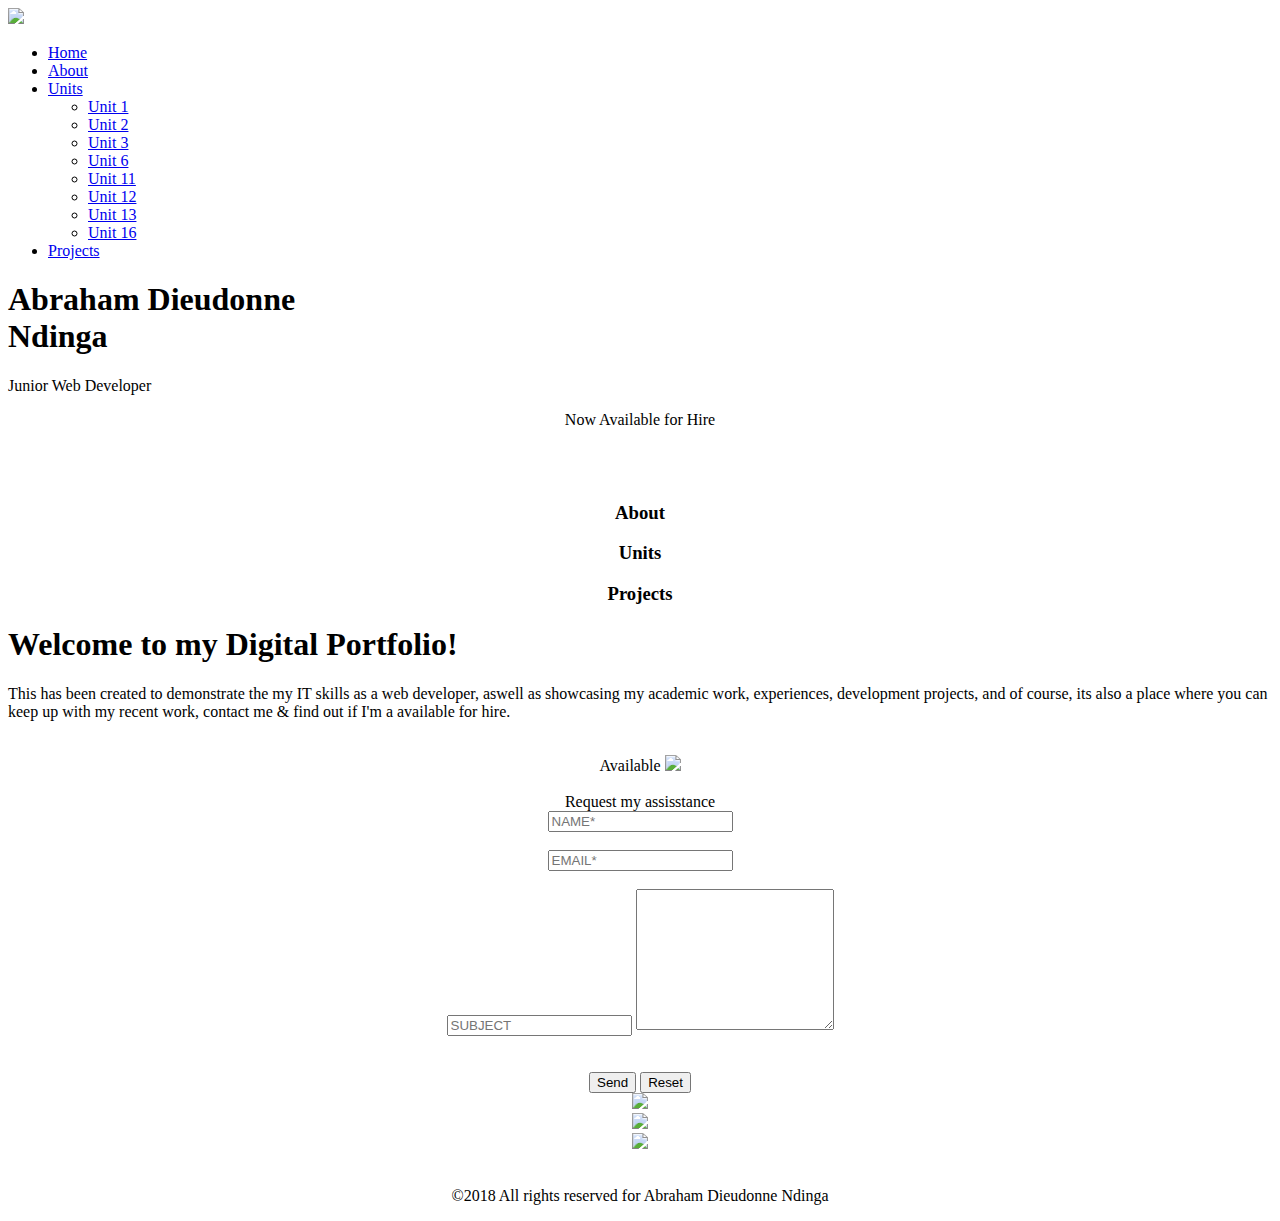
==== index.html @ 804b8572 "1st Upload" ====
<!DOCTYPE html>
<html lang="en" dir="ltr">
  <head>
    <meta charset="utf-8">
    <title>Abraham D.Ndinga | Portfolio</title>
    <meta name="viewport" content="width=device-width">
    <meta name="description" content="Abraham Dieudonne Ndinga's,
    Junior Web Developer | Digital Portfolio">
    <meta name="keywords" content="Abraham, Dieudonne, Ndinga, web developer, web design,
    junior web developer, web designer, professional">
    <meta name="author" content="Abraham Dieudonne Ndinga">
    <link rel="stylesheet" type="text/css" href="../Portfolio/css/style.css">
    <link rel="shortcut icon" type="image/png" href="../Portfolio/img/fav.png"/>
  </head>
  <body>

    <header>
      <div class="container">

        <div id="branding">
          <a href="index.html">
          <img src="../Portfolio/img/logo.png">
          </a>
        </div>
        <nav>
          <ul>
            <li class="active"><a href="index.html">Home</a></li>
            <li><a href="about.html">About</a></li>
            <span class="dropdown">
              <li><a href="units.html">Units</a></li>
              <div class="dropdown_content">
                <ul>
                  <li><a href="unit1.html">Unit 1</a></li>
                  <li><a href="unit2.html">Unit 2</a></li>
                  <li><a href="unit3.html">Unit 3</a></li>
                  <li><a href="unit6.html">Unit 6</a></li>
                </ul>
                <ul>
                  <li><a href="unit11.html">Unit 11</a></li>
                  <li><a href="unit12.html">Unit 12</a></li>
                  <li><a href="unit13.html">Unit 13</a></li>
                  <li><a href="unit16.html">Unit 16</a></li>
                </ul>
              </div>
            </span>
            <li><a href="projects.html">Projects</a></li>
          </ul>
        </nav>

      </div>
    </header>

    <section id="showcase">
      <div class="container">
        <h1>Abraham Dieudonne <br> Ndinga</h1>
        <p>Junior Web Developer</p>

        <center>
        <div id="nowavailable">
          Now Available for Hire
        </div>
      </center>
      <br><br><br>

      </div>
    </section>

    <section id="boxes">
      <div class="container">

      <center>
      <div class="boxwrap">
        <div class="box" id="box1">
          <h3>About</h3>
        </div>
      </div>
      <div class="boxwrap">
        <div class="box" id="box2">
          <h3>Units</h3>
        </div>
      </div>
      <div class="boxwrap">
        <div class="box" id="box3">
          <h3>Projects</h3>
        </div>
      </div>
      </center>

      </div>
    </section>

    <section id="introduction">
      <div class="container">

        <h1>Welcome to my Digital Portfolio!</h1>
        <p>
          This has been created to demonstrate the my IT skills as a web developer,
          aswell as showcasing my academic work, experiences, development projects,
          and of course, its also a place where you can keep up with my recent work,
          contact me & find out if I'm a available for hire.
        </p><br>

        <center>
          <div class="available" id="available">
            Available
            <img id="avimg" src="../Portfolio/img/briefcase.png">
          </div>
        </center>

      </div>
    </section><br>

<!-- The function of the following form is to allow users to forward emails to
      me-->

    <section id="form">
      <div class="container">

        <center>
        <form class="mainform" action="mailto:abe.dndinga@gmail.com"
        method="post" enctype="text/plain">

        <legend>Request my assisstance</legend>

        <div id="forminputwrap">
        <span class="left">
          <input class="formbox" type="text" name="name" placeholder="NAME*" required><br><br>
          <input class="formbox" type="email" name="mail" placeholder="EMAIL*" required><br><br>
          <input class="formbox" type="text" name="subject" placeholder="SUBJECT">
        </span>

        <span class="left">
          <textarea class="formbox" placeholder="MESSAGE" required name="message"
          style="height: 135px; min-height: 135px; width: 100%; min-width: 192px; max-width: 192px;">
          </textarea>
        </span>
        </div>
        <br><br>
        <div>
          <input class="formbutton" type="submit" value="Send">
          <input class="formbutton" type="reset" value="Reset">
        </div>

        </form>
        </center>

      </div>
    </section>


    <footer>
        <div class="container">

          <center>
            <div class="footerbox">
              <a href="mailto:abe.dndinga@gmail.com">
                <img src="../Portfolio/img/email_icon.png">
              </a>
            </div>
            <div class="footerbox">
              <a href="https://github.com/x5abraham" target="_blank">
                <img src="../Portfolio/img/github_icon.png">
              </a>
            </div>
            <div class="footerbox">
              <a href="https://www.linkedin.com/in/AbrahamDN/" target="_blank">
                <img src="../Portfolio/img/linkedin_icon.png">
              </a>
            </div>

          <br>
          <p>©2018 All rights reserved for Abraham Dieudonne Ndinga </p>
          </center>

        </div>
    </footer>

  </body>
</html>
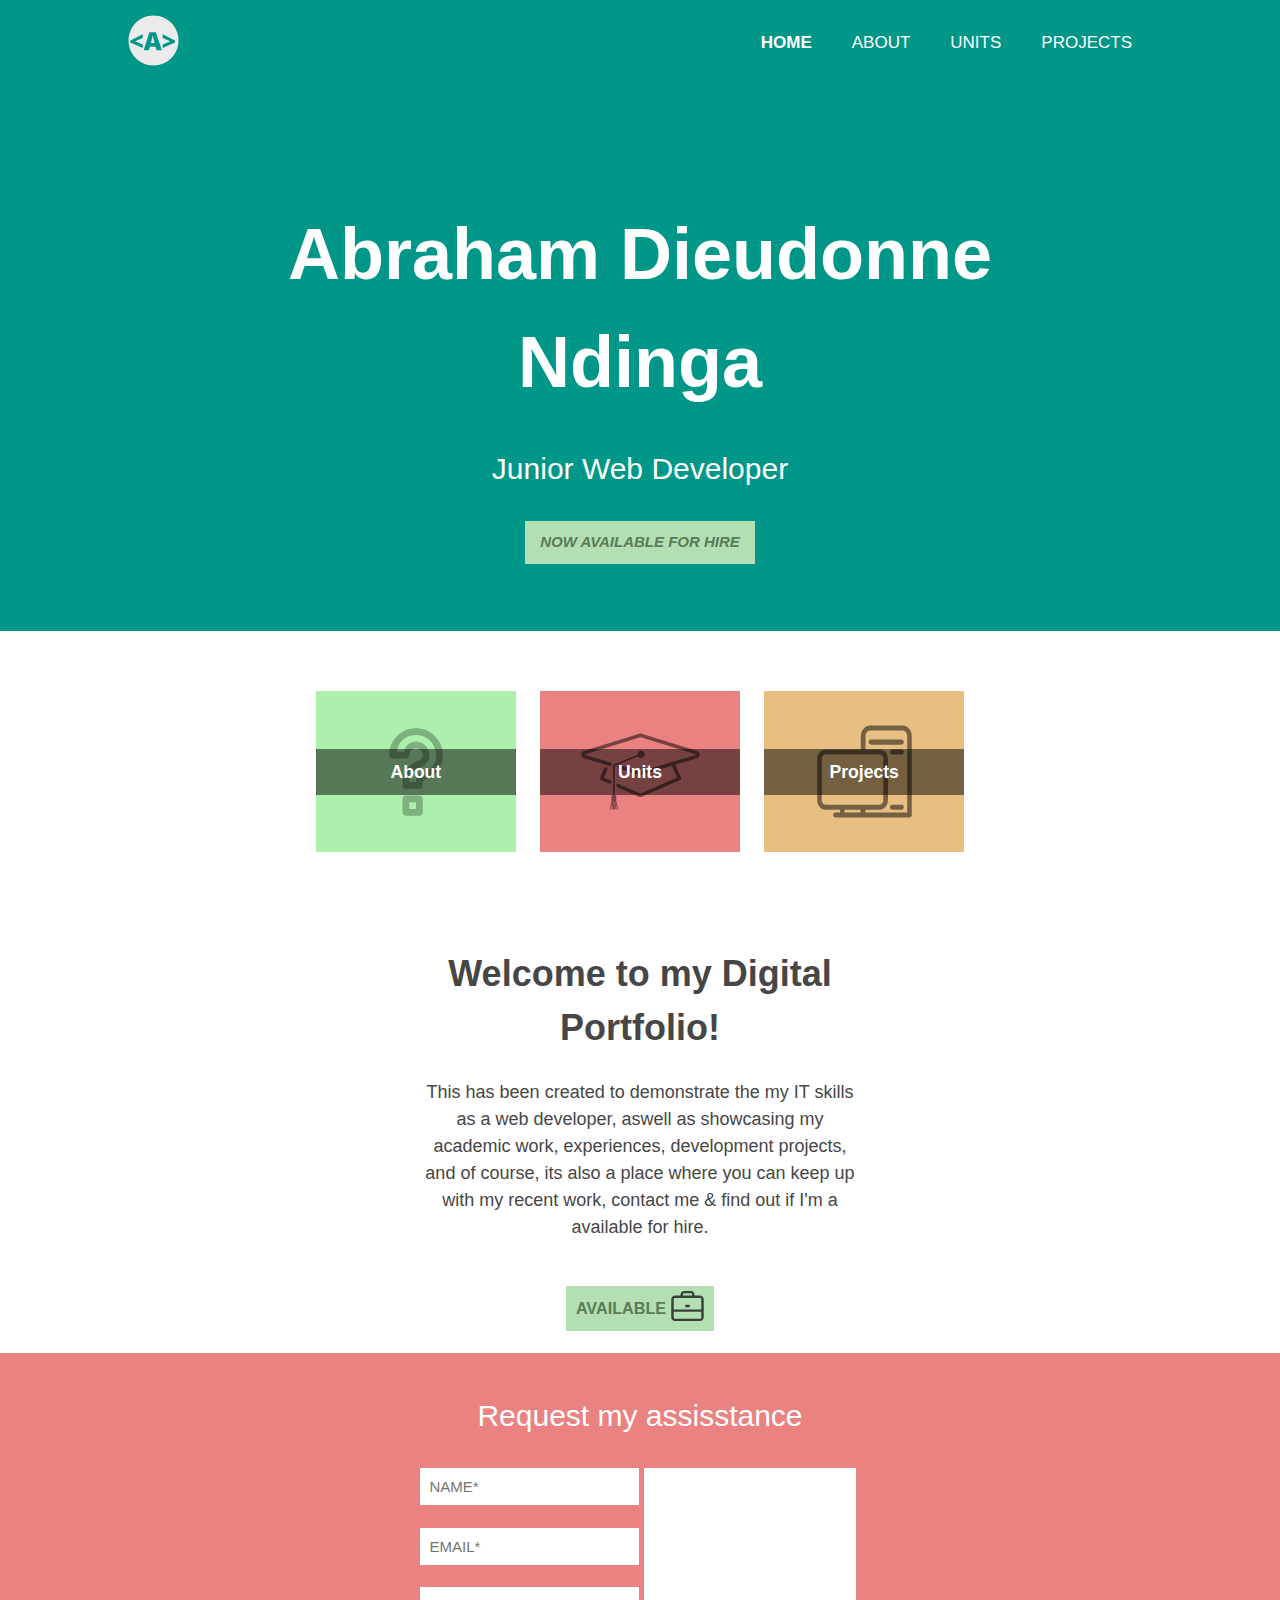
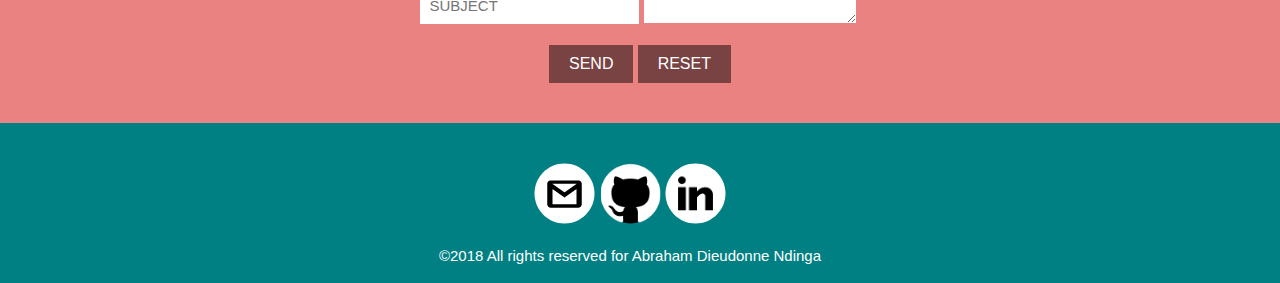
==== commit 12090a62: "2nd upload" ====
--- a/index.html
+++ b/index.html
@@ -9,8 +9,8 @@
     <meta name="keywords" content="Abraham, Dieudonne, Ndinga, web developer, web design,
     junior web developer, web designer, professional">
     <meta name="author" content="Abraham Dieudonne Ndinga">
-    <link rel="stylesheet" type="text/css" href="../Portfolio/css/style.css">
-    <link rel="shortcut icon" type="image/png" href="../Portfolio/img/fav.png"/>
+    <link rel="stylesheet" type="text/css" href="../css/style.css">
+    <link rel="shortcut icon" type="image/png" href="../img/fav.png"/>
   </head>
   <body>
 
@@ -19,7 +19,7 @@
 
         <div id="branding">
           <a href="index.html">
-          <img src="../Portfolio/img/logo.png">
+          <img src="../img/logo.png">
           </a>
         </div>
         <nav>
@@ -103,7 +103,7 @@
         <center>
           <div class="available" id="available">
             Available
-            <img id="avimg" src="../Portfolio/img/briefcase.png">
+            <img id="avimg" src="../img/briefcase.png">
           </div>
         </center>
 
@@ -154,17 +154,17 @@
           <center>
             <div class="footerbox">
               <a href="mailto:abe.dndinga@gmail.com">
-                <img src="../Portfolio/img/email_icon.png">
+                <img src="../img/email_icon.png">
               </a>
             </div>
             <div class="footerbox">
               <a href="https://github.com/x5abraham" target="_blank">
-                <img src="../Portfolio/img/github_icon.png">
+                <img src="../img/github_icon.png">
               </a>
             </div>
             <div class="footerbox">
               <a href="https://www.linkedin.com/in/AbrahamDN/" target="_blank">
-                <img src="../Portfolio/img/linkedin_icon.png">
+                <img src="../img/linkedin_icon.png">
               </a>
             </div>
 
--- a/css/style.css
+++ b/css/style.css
@@ -0,0 +1,597 @@
+body{
+  font: 15px/1.5 Arial, Helvetica, sans-serif;
+  padding: 0;
+  margin: 0;
+  color: #464646;
+}
+
+ul{
+  margin: 0;
+  padding: 0;
+}
+a{
+  text-decoration: none;
+  color: inherit;
+}
+
+.container{
+  width: 80%;
+  margin: auto;
+  overflow: hidden;
+}
+
+/*Header*/
+
+header{
+  background-color: #009688;
+  color: #fff;
+  padding-top: 15px;
+  min-height: 70px;
+  position: fixed;
+  width: 100%;
+  top: 0;
+}
+
+header a{
+  color: #fff;
+  text-decoration: none;
+  text-transform: uppercase;
+  font-size: 17px;
+}
+
+
+header li{
+  float: left;
+  display: inline;
+  padding: 10px 20px;
+}
+
+header #branding{
+  float: left;
+}
+
+header nav{
+  float: right;
+  margin-top: 5px;
+  min-width: 200px;
+}
+
+header .active{
+  font-weight: bold;
+}
+
+header a:hover{
+  color: #f5f5f5;
+  font-weight: bold;
+}
+
+.dropdown:hover li{
+  background-color: #008083;
+  font-weight: bold;
+}
+
+.dropdown_content li:hover{
+  background-color: #025e61;
+}
+
+.dropdown{
+  float: left;
+  overflow: hidden;
+}
+.dropdown_content{
+  display: none;
+  background-color: #008083;
+
+  width: 91.5px;
+  height: fit-content;
+  position: absolute;
+
+  margin-top: 40px;
+  z-index: 1;
+}
+.dropdown:hover .dropdown_content{
+  display: block;
+}
+
+.dropdown_content ul li{
+  display: block;
+}
+
+
+.alert {
+  background-color: #e45a5a;
+  text-align: center;
+  text-transform: uppercase;
+  padding: 5px 14%;
+  font-weight: bold;
+  font-family: monospace;
+  box-shadow: inset 0px 2px 6px rgba(0, 0, 0, 0.5);
+  opacity: 1;
+  transition: opacity 0.6s;
+  margin-top: 8px;
+}
+.closebtn {
+    color: white;
+    font-weight: bold;
+    float: right;
+    font-size: 22px;
+    line-height: 20px;
+    cursor: pointer;
+    transition: 0.3s;
+}
+.closebtn:hover{
+  color: #a53232;
+}
+
+/* Width */
+::-webkit-scrollbar {
+    width: 10px;
+}
+
+/* Track */
+::-webkit-scrollbar-track {
+    border-radius: 30px;
+}
+
+/* Handle */
+::-webkit-scrollbar-thumb {
+    background: #009688;
+    border-radius: 10px;
+}
+
+/* Handle on hover */
+::-webkit-scrollbar-thumb:hover {
+    background: #00695c;
+}
+
+::-webkit-scrollbar-corner{
+  background: none;
+  display: none;
+}
+
+/* Showcase */
+
+#showcase{
+  min-height: 400px;
+  background-color: #009688;
+  color: #fff;
+  text-align: center;
+  padding-top: 100px;
+}
+
+#showcase h1{
+  margin-top: 100px;
+  font-size: 72px;
+  margin-bottom: 10px;
+}
+
+#showcase p{
+  font-size: 30px;
+}
+
+#nowavailable{
+  background-color: #B3DFB3;
+  color: #597C59;
+  padding: 10px 15px;
+  width: fit-content;
+  text-transform: uppercase;
+  font-weight: bold;
+  font-style: italic;
+  transition: box-shadow 0.8s;
+}
+#nowavailable:hover{
+  box-shadow: rgba(0, 0, 0, 0.5) 0 0px 15px ;
+  transition: box-shadow 0.8s;
+}
+
+/* boxes */
+
+#boxes{
+  margin-top: 50px;
+}
+
+#boxes .box{
+  padding: 40px 0 40px;
+  width: 25%;
+  min-width: 200px;
+  text-align: center;
+}
+
+.boxwrap{
+  display: inline-block;
+  padding: 10px;
+}
+
+.box {
+  background-color: #ADF0AD;
+  width: 150px;
+  padding: 0;
+}
+
+.box h3{
+  background-color: rgba(0, 0, 0, 0.5);
+  color: #fff;
+  width: 100%;
+  padding: 10px 0;
+}
+
+
+#box1{
+  background: url('../img/aboutbg.png') no-repeat;
+  background-color: #ADF0AD;
+  background-position: center;
+}
+#box2{
+  background: url('../img/unitsbg.png') no-repeat;
+  background-color: #EA8282;
+  background-position: center;
+}
+#box3{
+  background: url('../img/projectsbg.png') no-repeat;
+  background-color: #E8BF83;
+  background-position: center;
+}
+
+/*Homepage Introduction section*/
+#introduction .container{
+  width: 35%;
+  min-width: 200px;
+}
+
+#introduction{
+  text-align: center;
+  font-size: 18px;
+  margin-top: 60px;
+}
+
+#introduction h1{
+  font-size: 2em;
+}
+
+.available{
+  background-color: #B3DFB3;
+  color: #597C59;
+  font-weight: bold;
+  text-transform: uppercase;
+  width: fit-content;
+  padding: 10px 10px;
+  display: inline-flex;
+  font-size: 0.9em;
+}
+#avimg{
+  margin-top: -5px;
+  margin-left: 5px;
+}
+
+/*Homepage Form*/
+#form{
+  background-color: #EA8282;
+  padding: 40px 0;
+  color: #fff
+}
+#form .container{
+  width: 50%;
+}
+
+.formbox{
+  border: none;
+  background-color: #fff;
+  padding: 10px;
+  font-size: 15px;
+}
+#forminputwrap{
+  width: fit-content
+}
+
+.formbutton{
+  background-color: #794343;
+  width: fit-content;
+  padding: 10px 20px;
+  border: none;
+  color: #fff;
+  font-size: 16px;
+  text-transform: uppercase;
+  transition: padding 0.1s;
+}
+.formbutton:hover{
+  box-shadow: rgba(0, 0, 0, 0.5) 0 0 5px;
+  padding: 10px 30px;
+  transition: padding 0.1s;
+}
+
+.right{
+  float: right;
+  padding: 0 0 10px 5px;
+}
+.left{
+  float: left;
+  padding: 0 5px 15px 0;
+}
+
+#form .mainform{
+  width: fit-content;
+}
+
+#form legend{
+  color: inherit;
+  font-size: 2em;
+  padding: 0 0 30px 0;
+}
+
+/* Footer */
+
+footer{
+  bottom: 0;
+  width: -webkit-fill-available;
+  padding: 40px 20px 0 0;
+  color: #fff;
+  background-color: #008083;
+  position: relative;
+}
+
+.footerbox{
+  display: inline-block;
+}
+/*  ----------  ABOUT PAGE ----------- */
+
+#about .container{
+  padding-top: 200px;
+  text-align: center;
+}
+
+
+.profilecard{
+
+}
+.profilecard_img{
+  border: none;
+  background:
+  radial-gradient(circle, rgba(70,179,169,1) 0%, rgba(0,150,136,1) 100%);
+  width: 40%;
+  height: auto;
+  display: inline-block;
+}
+.profilecard_text{
+  text-align: left;
+  display: inline-block;
+  width: 550px;
+  font-size: 18px;
+  padding: 20px;
+}
+.profilecard_text h1{
+  font-size: 3em;
+}
+.profilecard_para{
+  overflow: scroll;
+  height: 150px;
+}
+
+@media screen and (max-width: 750px) {
+  .profilecard_text{
+    width: 80%;
+    text-align: center;
+  }
+  .profilecard h1{
+    font-size: 6vmin;
+  }
+
+  #skills ul{
+    font-size: 3vmin;
+  }
+  .profilecard_img{
+    width: 80%;
+    height: auto;
+  }
+}
+
+/* Skills boxes */
+#skills{
+  text-align: center;
+  padding: 10% 0;
+}
+
+#skills .container{
+  width: 42.5%;
+}
+
+#skills li{
+  display: inline-block;
+  text-transform: uppercase;
+  font-size: 1.5em;
+  color: #fff;
+  font-weight: bold;
+}
+
+#skills ul{
+  text-align: left;
+}
+
+#skills h1{
+  font-size: 2em;
+}
+
+.skills_box{
+  background-color: #118074;
+  padding: 10px 20px;
+  margin: 10px;
+  transition: box-shadow 0.4s;
+}
+
+.skills_box:hover{
+  transition: box-shadow 0.4s;
+  box-shadow: rgba(0, 0, 0, 0.5) 0 0px 15px ;
+}
+
+/* Units Page */
+
+#units{
+  text-align: center;
+  padding: 10% 0;
+  color: #464646;
+}
+
+#units .container{
+  width: 60%;
+}
+
+#units h1{
+  font-size: 2em;
+}
+#units h2{
+  font-size: 1.5em;
+}
+
+#unitbox_container{
+  text-align: left;
+}
+
+.unitbox{
+  display: inline-block;
+  background-color: #EA8282;
+  color: #fff;
+  font-size: 1.25em;
+  margin: 8%;
+  width: 180px;
+}
+
+.unibox_text{
+  padding-top: 20px;
+  padding-bottom: 20px;
+  height: 55px;
+  text-align: center;
+}
+
+.unitbox2{
+  background-color: #000;
+  color: inherit;
+  font-size: 1.25em
+  bottom:0;
+  padding: 20px;
+  text-align: center;
+}
+
+/* Unit pages */
+
+/* Handle */
+#units ::-webkit-scrollbar-thumb {
+    background: #EA8282;
+    border-radius: 10px;
+}
+
+/* Handle on hover */
+#units ::-webkit-scrollbar-thumb:hover {
+    background: #fff;
+}
+
+#unit_titlewrap{
+  width: 50%;
+  text-align: center;
+  margin: auto;
+}
+
+.abox_para{
+  overflow: scroll;
+  height: 129px;
+  padding: 10px;
+}
+
+
+.abox_img{
+  width: 200px;
+  height: 250px;
+  display: inline-block;
+  background: url(../img/pdf.png) #EA8282 no-repeat;
+  background-position: center;
+}
+
+.abox_textcon{
+  margin-top: -15px;
+  padding: 30px;
+  color: #000;
+}
+
+.abox_text{
+  width: 64%;
+  min-width: 200px;
+  height: 250px;
+  background: #89D2CB;
+  display: inline-block;
+  margin-left: -4px;
+}
+
+#abox2 .abox_img{
+  margin-left: -4px;
+}
+
+/* Projects page */
+#projects .container{
+  padding-top:  100px;
+  text-align: center;
+}
+
+#projects .abox_img{
+  filter: blur(0.8px);
+  background: url(../img/campcanada_pre.png) #c00000 no-repeat;
+  background-blend-mode: luminosity;
+  background-size: contain;
+  background-position: center;
+}
+
+#projects{
+  height: 80vh;
+  min-height: 400PX;
+}
+
+
+.previewbox{
+    width: 80%;
+    margin: auto;
+    transition: box-shadow 0.6s;
+}
+
+.previewbox:hover{
+  box-shadow: rgba(0, 0, 0, 0.5) 1px 1px 20px -1px;
+  transition: box-shadow 0.4s;
+}
+
+.iframe{
+  border: none;
+  width: 100%;
+  min-width: 200px;
+  height: 240px;
+  overflow: hidden;
+}
+
+.previewbox_text{
+  background-color: rgba(0, 0, 0, 0.7);
+  color: white;
+  font-weight: bold;
+  font-size: 2em;
+  width: 100.1%;
+  min-width: 200px;
+
+  padding: 10px 0;
+  margin-top: -71px;
+  text-transform: uppercase;
+  position: relative;
+}
+
+
+
+#unit2{
+  text-align: center;
+  padding: 10% 0;
+  color: #464646;
+  height: 60vh;
+}
+
+#unit2 .container{
+  width: 60%;
+}
+
+#unit2 h1{
+  font-size: 2em;
+}
+#unit2 h2{
+  font-size: 1.5em;
+}
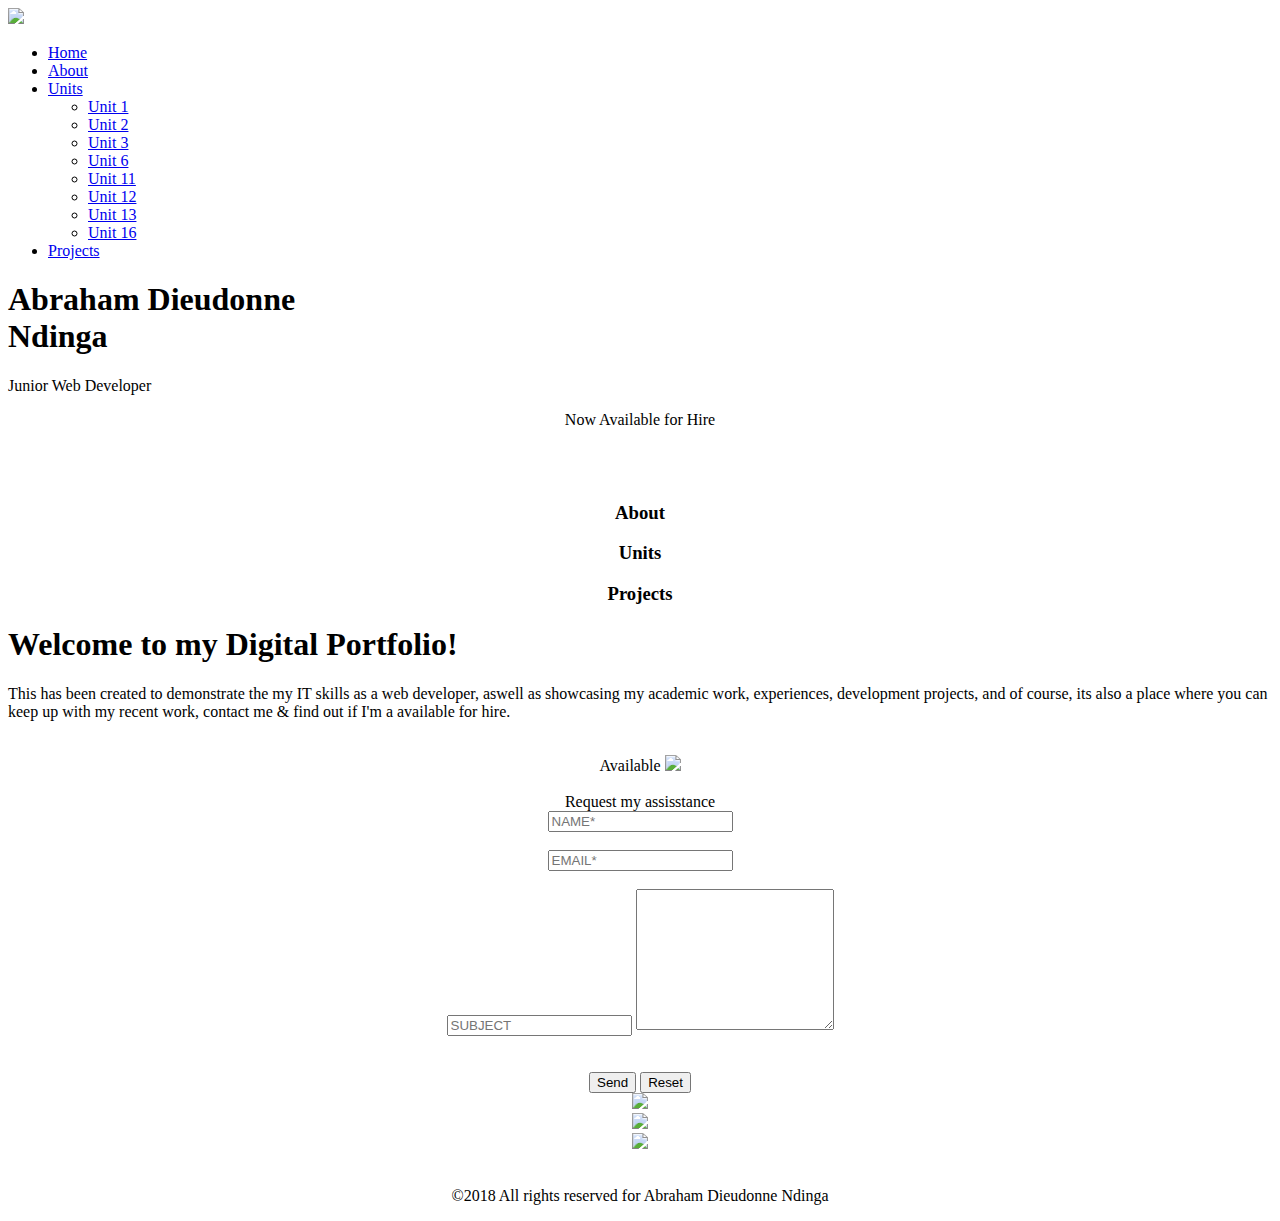
==== commit 85f8a68e: "4th upload" ====
--- a/index.html
+++ b/index.html
@@ -9,8 +9,8 @@
     <meta name="keywords" content="Abraham, Dieudonne, Ndinga, web developer, web design,
     junior web developer, web designer, professional">
     <meta name="author" content="Abraham Dieudonne Ndinga">
-    <link rel="stylesheet" type="text/css" href="../css/style.css">
-    <link rel="shortcut icon" type="image/png" href="../img/fav.png"/>
+    <link rel="stylesheet" type="text/css" href="../Portfolio/css/style.css">
+    <link rel="shortcut icon" type="image/png" href="../Portfolio/images/fav.png"/>
   </head>
   <body>
 
@@ -19,7 +19,7 @@
 
         <div id="branding">
           <a href="index.html">
-          <img src="../img/logo.png">
+          <img src="../Portfolio/images/logo.png">
           </a>
         </div>
         <nav>
@@ -103,7 +103,7 @@
         <center>
           <div class="available" id="available">
             Available
-            <img id="avimg" src="../img/briefcase.png">
+            <img id="avimg" src="../Portfolio/images/briefcase.png">
           </div>
         </center>
 
@@ -154,17 +154,17 @@
           <center>
             <div class="footerbox">
               <a href="mailto:abe.dndinga@gmail.com">
-                <img src="../img/email_icon.png">
+                <img src="../Portfolio/images/email_icon.png">
               </a>
             </div>
             <div class="footerbox">
               <a href="https://github.com/x5abraham" target="_blank">
-                <img src="../img/github_icon.png">
+                <img src="../Portfolio/images/github_icon.png">
               </a>
             </div>
             <div class="footerbox">
               <a href="https://www.linkedin.com/in/AbrahamDN/" target="_blank">
-                <img src="../img/linkedin_icon.png">
+                <img src="../Portfolio/images/linkedin_icon.png">
               </a>
             </div>
 
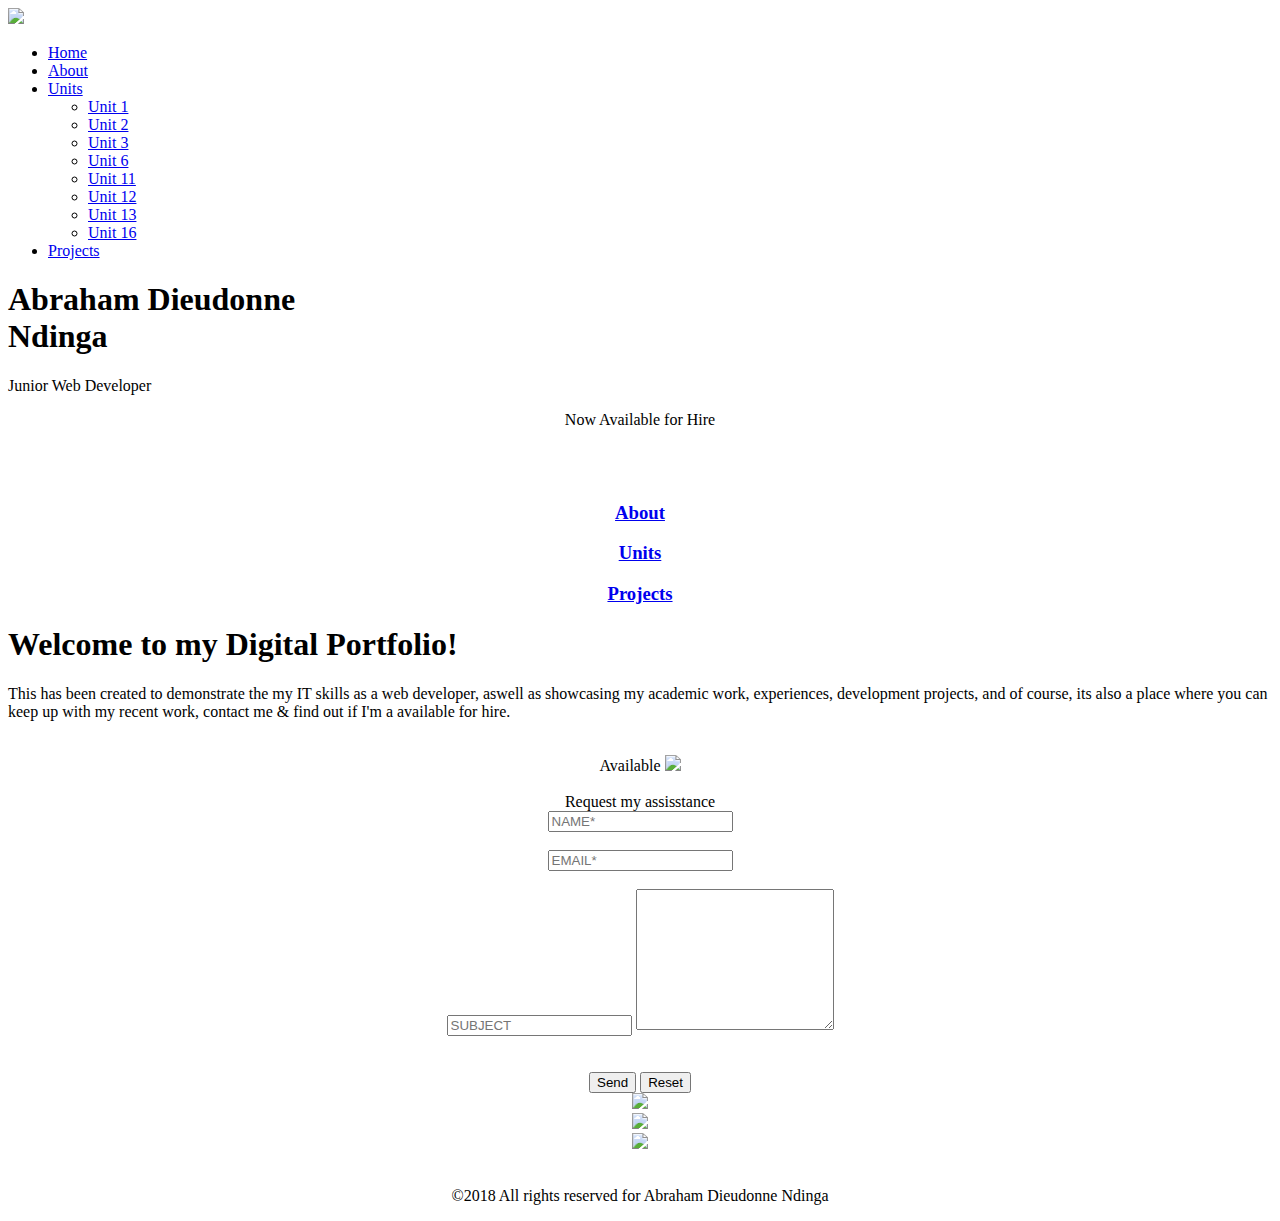
==== commit c255d535: ".box" ====
--- a/index.html
+++ b/index.html
@@ -68,23 +68,29 @@
     <section id="boxes">
       <div class="container">
 
-      <center>
-      <div class="boxwrap">
-        <div class="box" id="box1">
-          <h3>About</h3>
+        <center>
+        <div class="boxwrap">
+        <a href="about.html">
+          <div class="box" id="box1">
+            <h3>About</h3>
+          </div>
+        </a>
         </div>
-      </div>
-      <div class="boxwrap">
-        <div class="box" id="box2">
-          <h3>Units</h3>
+        <div class="boxwrap">
+        <a href="units.html">
+          <div class="box" id="box2">
+            <h3>Units</h3>
+          </div>
+        </a>
         </div>
-      </div>
-      <div class="boxwrap">
-        <div class="box" id="box3">
-          <h3>Projects</h3>
+        <div class="boxwrap">
+        <a href="projects.html">
+          <div class="box" id="box3">
+            <h3>Projects</h3>
+          </div>
+        </a>
         </div>
-      </div>
-      </center>
+        </center>
 
       </div>
     </section>
